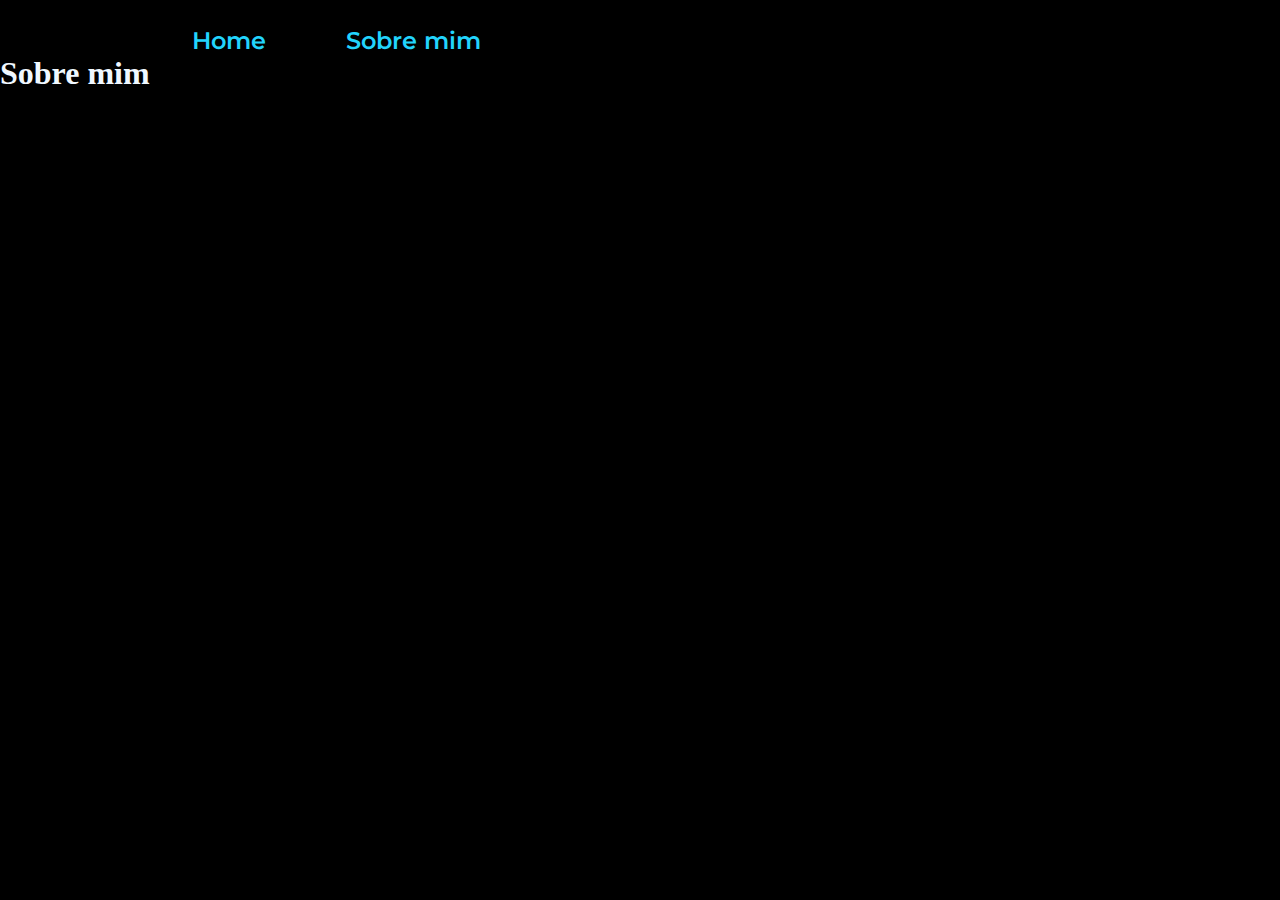
==== smim.html @ d60005a9 "dia0612a1012" ====
<!DOCTYPE html>
<html lang="pt-br">
<head>
    <meta charset="UTF-8">
    <meta name="viewport" content="width=device-width, initial-scale=1.0">
    <link rel="stylesheet" href="styles/style.css">
    <title>About</title>

</head>
<body>
    <header class="cabecalho">
        <nav class="cabecalho-menu">
            <a class="cabecalho-menu-link" href="index.html">Home</a>
            <a class="cabecalho-menu-link" href="smim.html">Sobre mim</a>
        </nav>
    </header>
    <h1>Sobre mim </h1>
</body>
</html>
---- styles/style.css ----
@import url('https://fonts.googleapis.com/css2?family=Krona+One&family=Montserrat&display=swap');


* {
    margin: 0;
    padding: 0; 
}

body {
    /* height: 100vh; */
    box-sizing: border-box;
    background-color: black;
    color: aliceblue;
}
.titulo-destaque {
    color: #22D4FD;

}
.conteudo {
    padding: 5% 15%;
    display: flex;
    align-items: center;
    justify-content: space-between;
}

.conteudo-apresentacao {
    width: 615px;
    display: flex;
    flex-direction: column;
    gap: 40px;

}

.cabecalho {
    padding: 2% 0% 0% 15%;
}

.cabecalho-menu {
    display: flex;
    gap: 80px;
}

.conteudo-apresentacao-titulo {
    font-size: 36px;
    font-family: 'Krona One', sans-serif;
}

.cabecalho-menu-link {
    font-family: 'Montserrat', sans-serif;
    font-size: 24px;
    font-weight: 600;
    color: #22D4FD;
    text-decoration: none;
}

.conteudo-apresentacao-texto {
    font-size: 24px;
    font-family: 'Montserrat', sans-serif;
}

.imga {
    width: 488px;
    height: 550px;
}

.index-botao{
    display: flex;
    flex-direction: column;
    align-items: center;
    justify-content: space-between;
    gap: 32px;
}

.index-botao-sub {
    font-family: 'krona one', 'sans-serif';
    font-weight: 400;
    font-size: 24px;
}

.index-botao-link{
    /* background-color: #22D4FD; */
    display: flex;
    justify-content: center;
    gap: 16px;
    border: 2px solid #22D4FD;
    width: 378px;
    padding: 21.5px 0;
    font-size: 24px;
    border-radius: 8px;
    text-align: center;
    text-decoration: none;
    color: #F6F6F6;
    font-family: 'Montserrat', sans-serif;
    font-weight: 600;
}

.index-botao-link:hover {
    background-color: #272727;
}

.rodape {
    color: black;
    background-color: #22D4FD;
    text-align: center;
    font-family: 'Montserrat', sans-serif;
    font-size: 24px;
    font-weight: 400;
    padding: 24px;
}
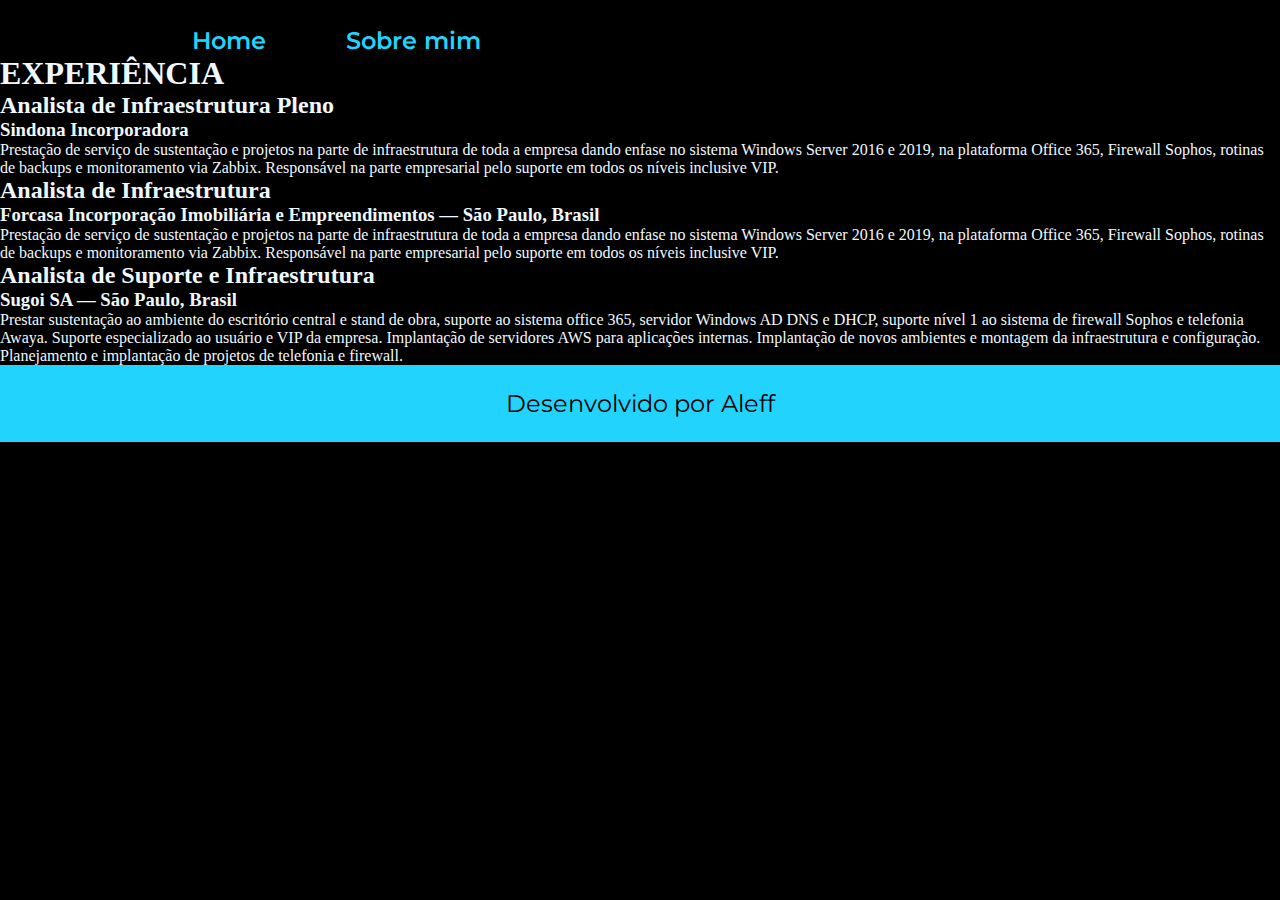
==== commit 32859656: "0612a1130" ====
--- a/smim.html
+++ b/smim.html
@@ -14,6 +14,41 @@
             <a class="cabecalho-menu-link" href="smim.html">Sobre mim</a>
         </nav>
     </header>
-    <h1>Sobre mim </h1>
+    <main>
+        <section>
+            <h1>EXPERIÊNCIA</h1>
+                <h2>Analista de Infraestrutura Pleno</h2>
+                <h3>Sindona Incorporadora</h3>
+                <p>
+                    Prestação de serviço de sustentação e projetos na parte de infraestrutura de toda a
+                    empresa dando enfase no sistema Windows Server 2016 e 2019, na plataforma
+                    Office 365, Firewall Sophos, rotinas de backups e monitoramento via Zabbix.
+                    Responsável na parte empresarial pelo suporte em todos os níveis inclusive VIP.
+                </p>
+                <h2>Analista de Infraestrutura</h2>
+                <h3>Forcasa Incorporação Imobiliária e Empreendimentos — São Paulo, Brasil</h3>
+                <p>
+                    Prestação de serviço de sustentação e projetos na parte de infraestrutura de toda a
+                    empresa dando enfase no sistema Windows Server 2016 e 2019, na plataforma
+                    Office 365, Firewall Sophos, rotinas de backups e monitoramento via Zabbix.
+                    Responsável na parte empresarial pelo suporte em todos os níveis inclusive VIP.
+                </p>
+                <h2>Analista de Suporte e Infraestrutura</h2>
+                <h3>Sugoi SA — São Paulo, Brasil</h3>
+                <p>
+                    Prestar sustentação ao ambiente do escritório central e stand de obra, suporte ao
+                    sistema office 365, servidor Windows AD DNS e DHCP, suporte nível 1 ao sistema de
+                    firewall Sophos e telefonia Awaya. Suporte especializado ao usuário e VIP da
+                    empresa. Implantação de servidores AWS para aplicações internas. Implantação de
+                    novos ambientes e montagem da infraestrutura e configuração. Planejamento e
+                    implantação de projetos de telefonia e firewall.
+                </p>
+           
+
+        </section>
+    </main>
+    <footer class="rodape">
+        <p>Desenvolvido por Aleff</p>
+    </footer>
 </body>
 </html>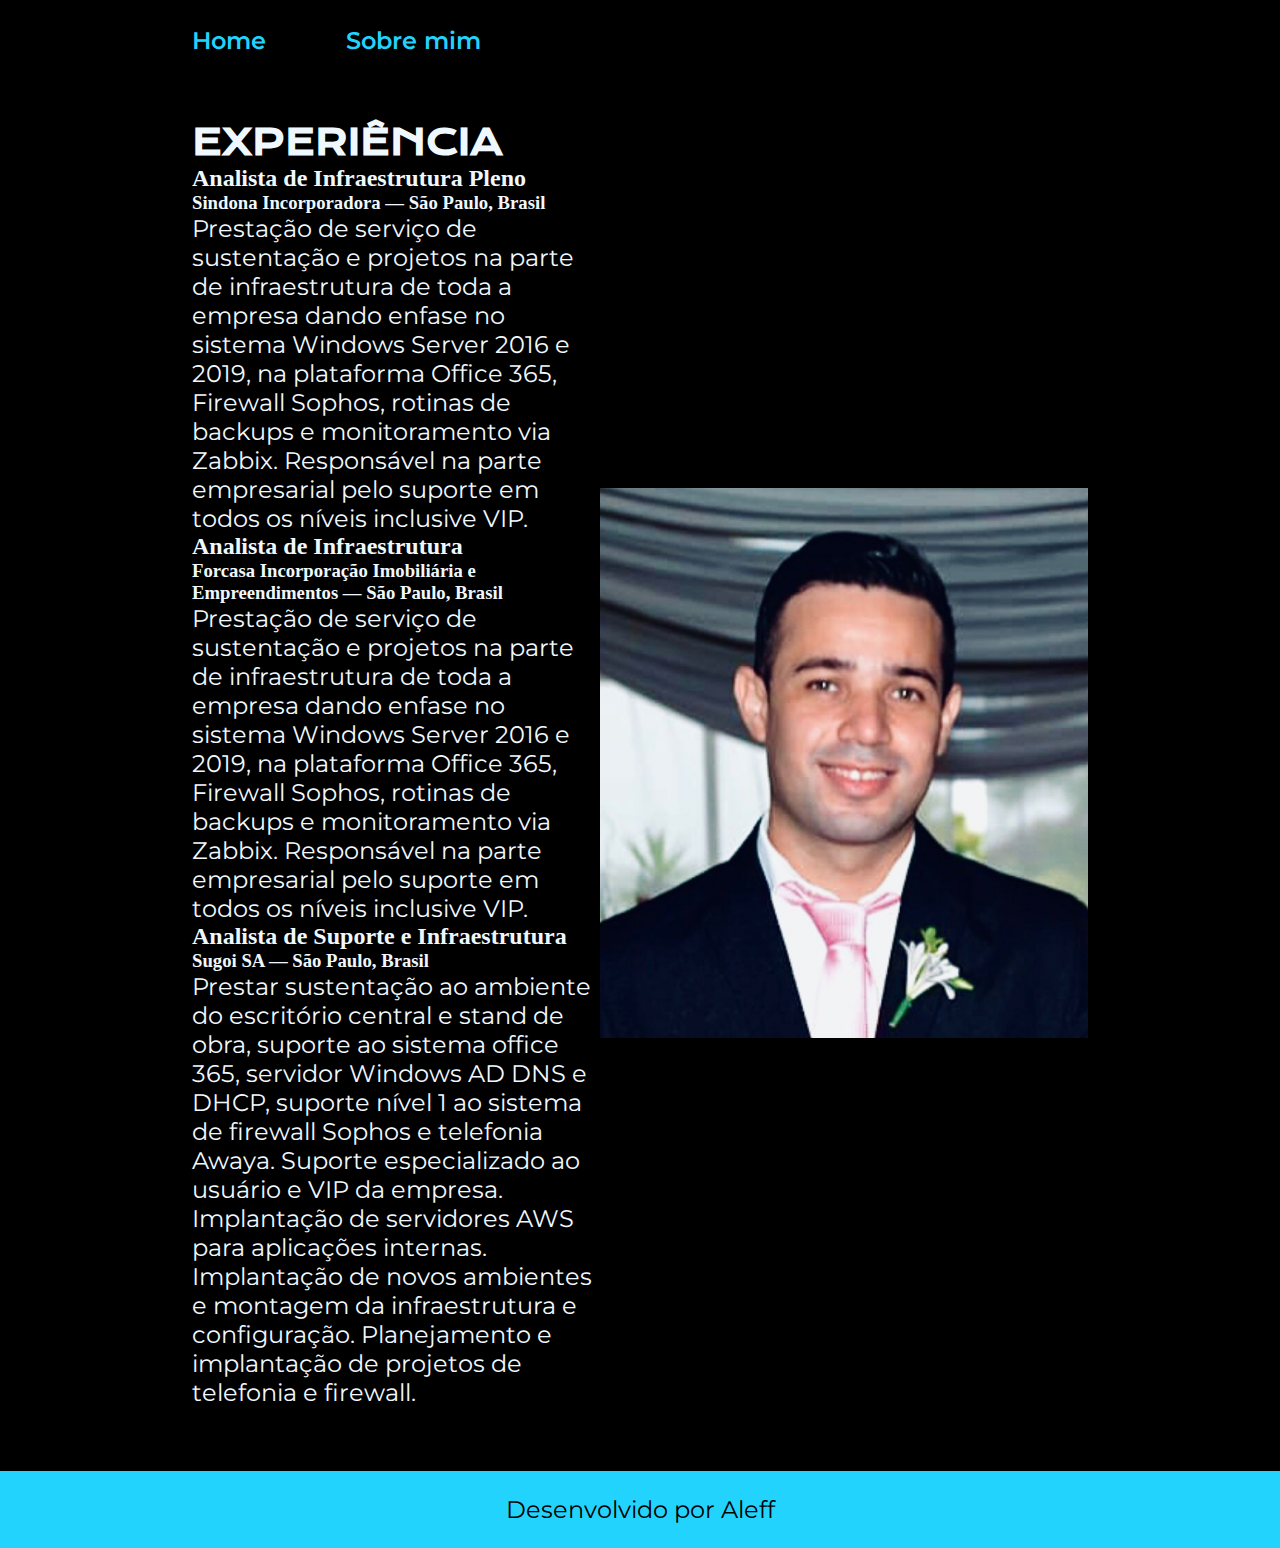
==== commit e52dd7bf: "0612a1138" ====
--- a/smim.html
+++ b/smim.html
@@ -14,12 +14,12 @@
             <a class="cabecalho-menu-link" href="smim.html">Sobre mim</a>
         </nav>
     </header>
-    <main>
-        <section>
-            <h1>EXPERIÊNCIA</h1>
+    <main class="conteudo">
+        <section class="conteudo-apesentacao">
+            <h1 class="conteudo-apresentacao-titulo">EXPERIÊNCIA</h1>
                 <h2>Analista de Infraestrutura Pleno</h2>
-                <h3>Sindona Incorporadora</h3>
-                <p>
+                <h3>Sindona Incorporadora — São Paulo, Brasil</h3>
+                <p class="conteudo-apresentacao-texto">
                     Prestação de serviço de sustentação e projetos na parte de infraestrutura de toda a
                     empresa dando enfase no sistema Windows Server 2016 e 2019, na plataforma
                     Office 365, Firewall Sophos, rotinas de backups e monitoramento via Zabbix.
@@ -27,7 +27,7 @@
                 </p>
                 <h2>Analista de Infraestrutura</h2>
                 <h3>Forcasa Incorporação Imobiliária e Empreendimentos — São Paulo, Brasil</h3>
-                <p>
+                <p class="conteudo-apresentacao-texto">
                     Prestação de serviço de sustentação e projetos na parte de infraestrutura de toda a
                     empresa dando enfase no sistema Windows Server 2016 e 2019, na plataforma
                     Office 365, Firewall Sophos, rotinas de backups e monitoramento via Zabbix.
@@ -35,7 +35,7 @@
                 </p>
                 <h2>Analista de Suporte e Infraestrutura</h2>
                 <h3>Sugoi SA — São Paulo, Brasil</h3>
-                <p>
+                <p class="conteudo-apresentacao-texto">
                     Prestar sustentação ao ambiente do escritório central e stand de obra, suporte ao
                     sistema office 365, servidor Windows AD DNS e DHCP, suporte nível 1 ao sistema de
                     firewall Sophos e telefonia Awaya. Suporte especializado ao usuário e VIP da
@@ -43,9 +43,8 @@
                     novos ambientes e montagem da infraestrutura e configuração. Planejamento e
                     implantação de projetos de telefonia e firewall.
                 </p>
-           
-
         </section>
+        <img src="./acets/aleff.png" alt="imagem aleff" class="imga">
     </main>
     <footer class="rodape">
         <p>Desenvolvido por Aleff</p>
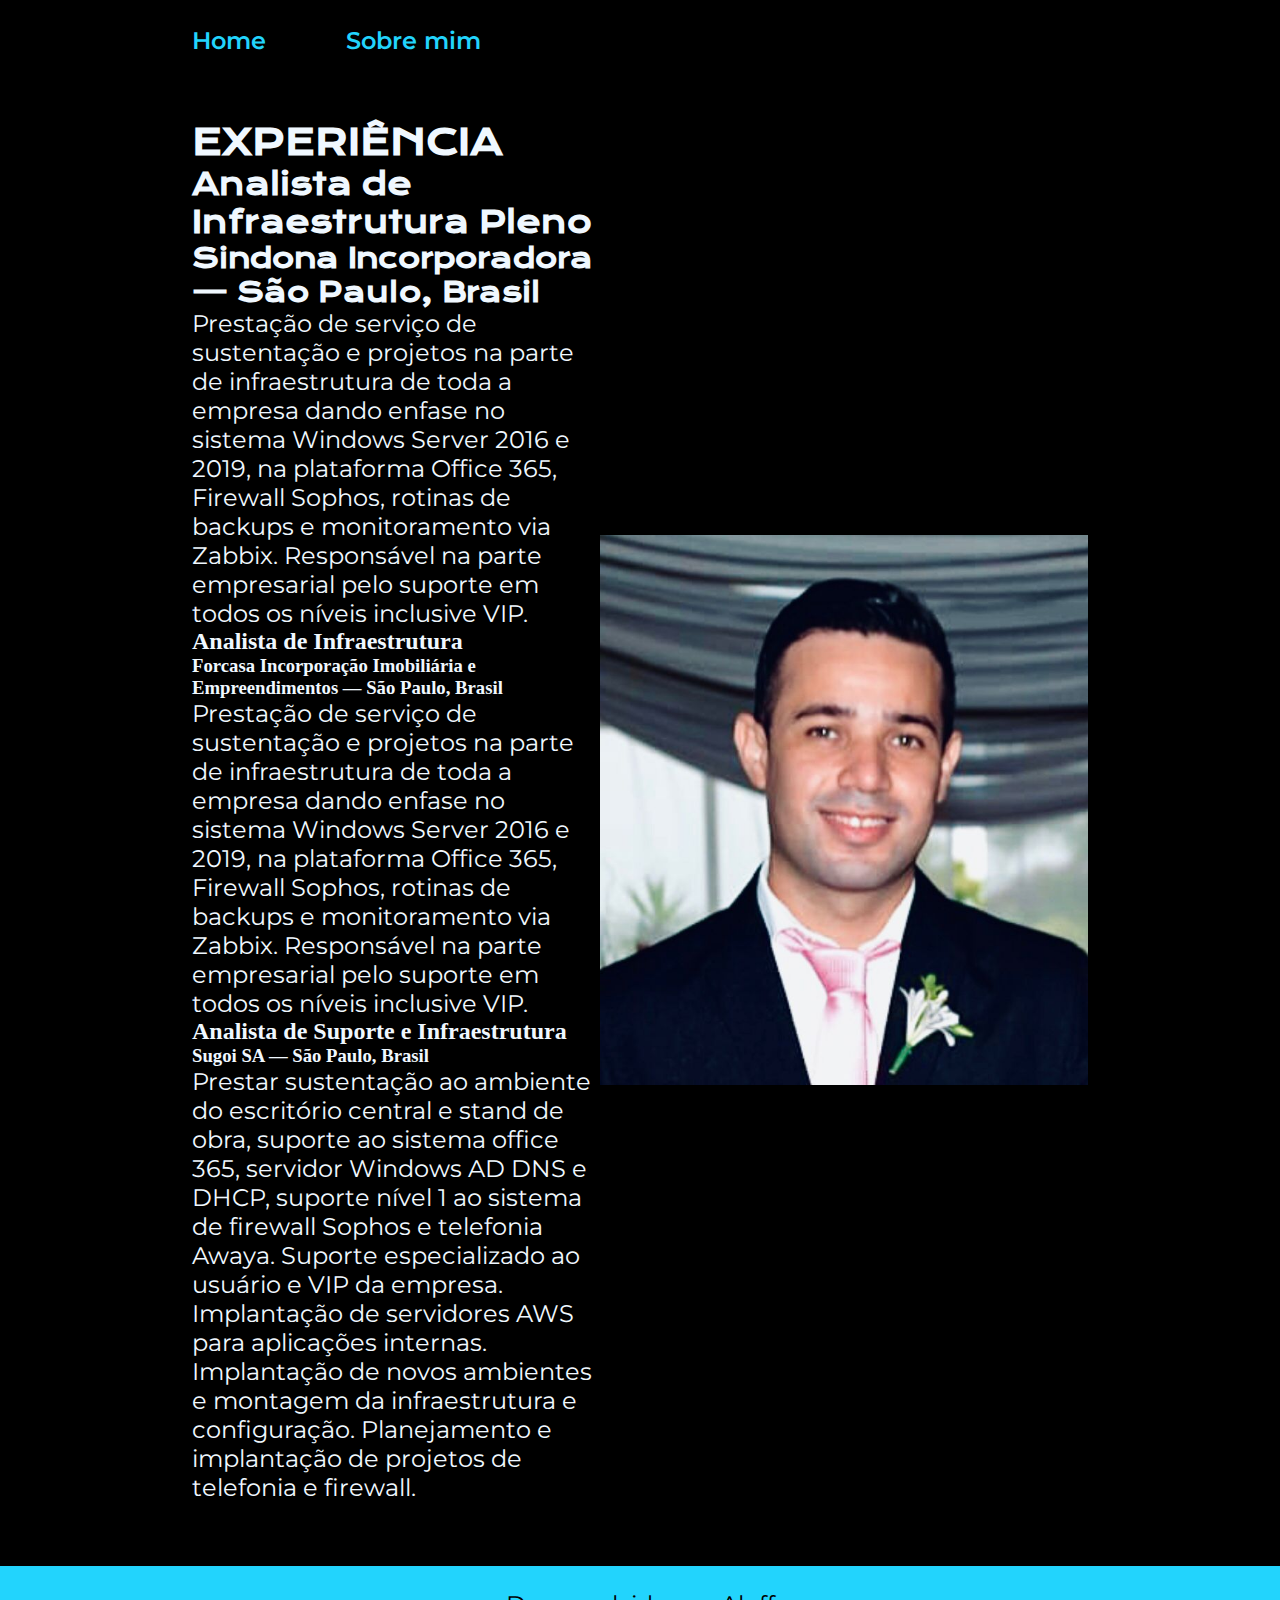
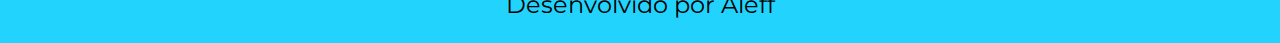
==== commit c8684a68: "a1608" ====
--- a/smim.html
+++ b/smim.html
@@ -17,8 +17,8 @@
     <main class="conteudo">
         <section class="conteudo-apesentacao">
             <h1 class="conteudo-apresentacao-titulo">EXPERIÊNCIA</h1>
-                <h2>Analista de Infraestrutura Pleno</h2>
-                <h3>Sindona Incorporadora — São Paulo, Brasil</h3>
+                <h2 class="conteudo-apresentacao-titulo2">Analista de Infraestrutura Pleno</h2>
+                <h3 class="conteudo-apresentacao-titulo3">Sindona Incorporadora — São Paulo, Brasil</h3>
                 <p class="conteudo-apresentacao-texto">
                     Prestação de serviço de sustentação e projetos na parte de infraestrutura de toda a
                     empresa dando enfase no sistema Windows Server 2016 e 2019, na plataforma
--- a/styles/style.css
+++ b/styles/style.css
@@ -21,6 +21,7 @@
     display: flex;
     align-items: center;
     justify-content: space-between;
+    
 }
 
 .conteudo-apresentacao {
@@ -43,6 +44,19 @@
 .conteudo-apresentacao-titulo {
     font-size: 36px;
     font-family: 'Krona One', sans-serif;
+    
+}
+
+.conteudo-apresentacao-titulo2 {
+    font-size: 30px;
+    font-family: 'Krona One', sans-serif;
+    
+}
+
+.conteudo-apresentacao-titulo3 {
+    font-size: 27px;
+    font-family: 'Krona One', sans-serif;
+    
 }
 
 .cabecalho-menu-link {
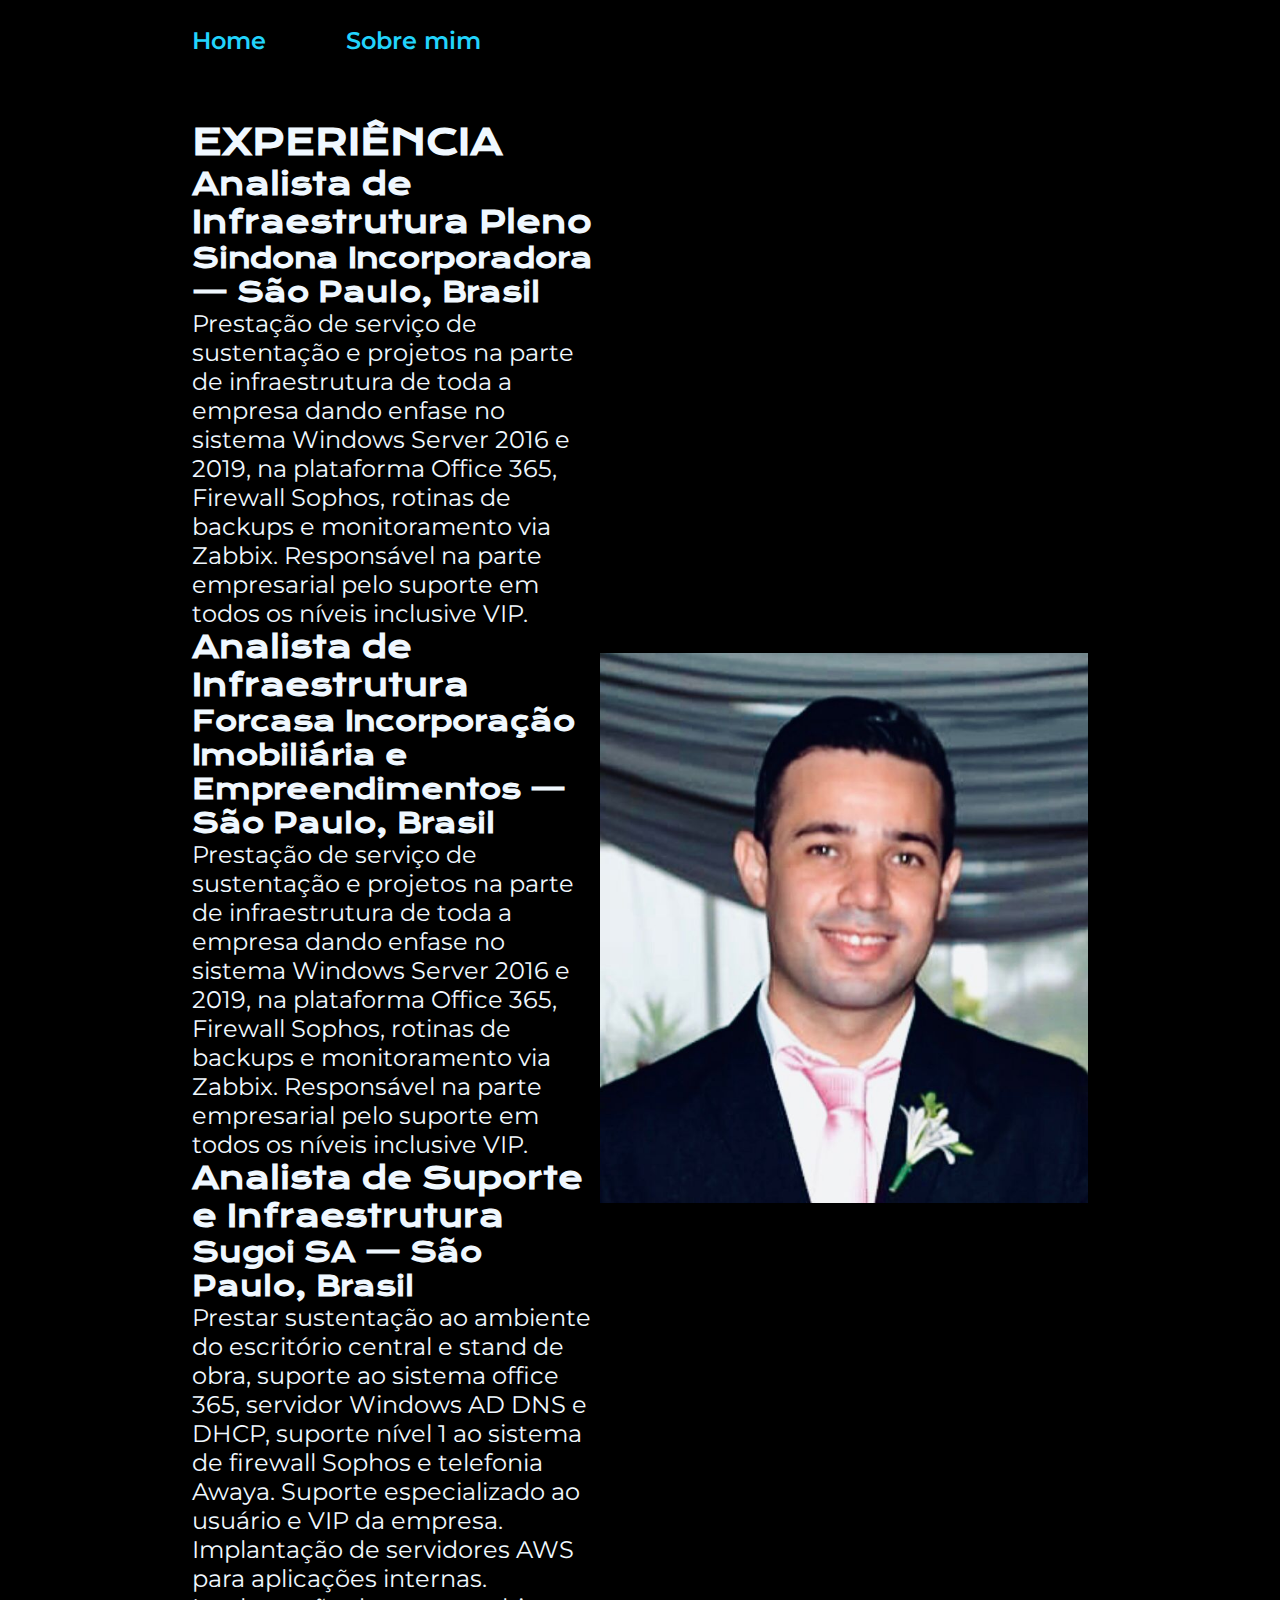
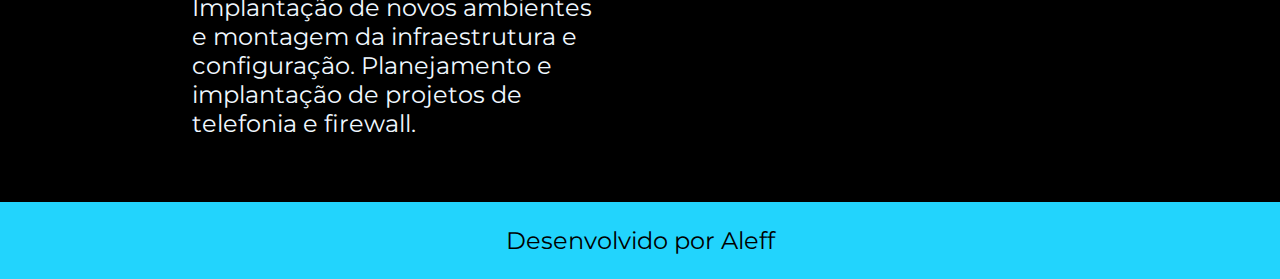
==== commit 6c1c222d: "a1611" ====
--- a/smim.html
+++ b/smim.html
@@ -25,16 +25,16 @@
                     Office 365, Firewall Sophos, rotinas de backups e monitoramento via Zabbix.
                     Responsável na parte empresarial pelo suporte em todos os níveis inclusive VIP.
                 </p>
-                <h2>Analista de Infraestrutura</h2>
-                <h3>Forcasa Incorporação Imobiliária e Empreendimentos — São Paulo, Brasil</h3>
+                <h2 class="conteudo-apresentacao-titulo2">Analista de Infraestrutura</h2>
+                <h3 class="conteudo-apresentacao-titulo3">Forcasa Incorporação Imobiliária e Empreendimentos — São Paulo, Brasil</h3>
                 <p class="conteudo-apresentacao-texto">
                     Prestação de serviço de sustentação e projetos na parte de infraestrutura de toda a
                     empresa dando enfase no sistema Windows Server 2016 e 2019, na plataforma
                     Office 365, Firewall Sophos, rotinas de backups e monitoramento via Zabbix.
                     Responsável na parte empresarial pelo suporte em todos os níveis inclusive VIP.
                 </p>
-                <h2>Analista de Suporte e Infraestrutura</h2>
-                <h3>Sugoi SA — São Paulo, Brasil</h3>
+                <h2 class="conteudo-apresentacao-titulo2">Analista de Suporte e Infraestrutura</h2>
+                <h3 class="conteudo-apresentacao-titulo3">Sugoi SA — São Paulo, Brasil</h3>
                 <p class="conteudo-apresentacao-texto">
                     Prestar sustentação ao ambiente do escritório central e stand de obra, suporte ao
                     sistema office 365, servidor Windows AD DNS e DHCP, suporte nível 1 ao sistema de
